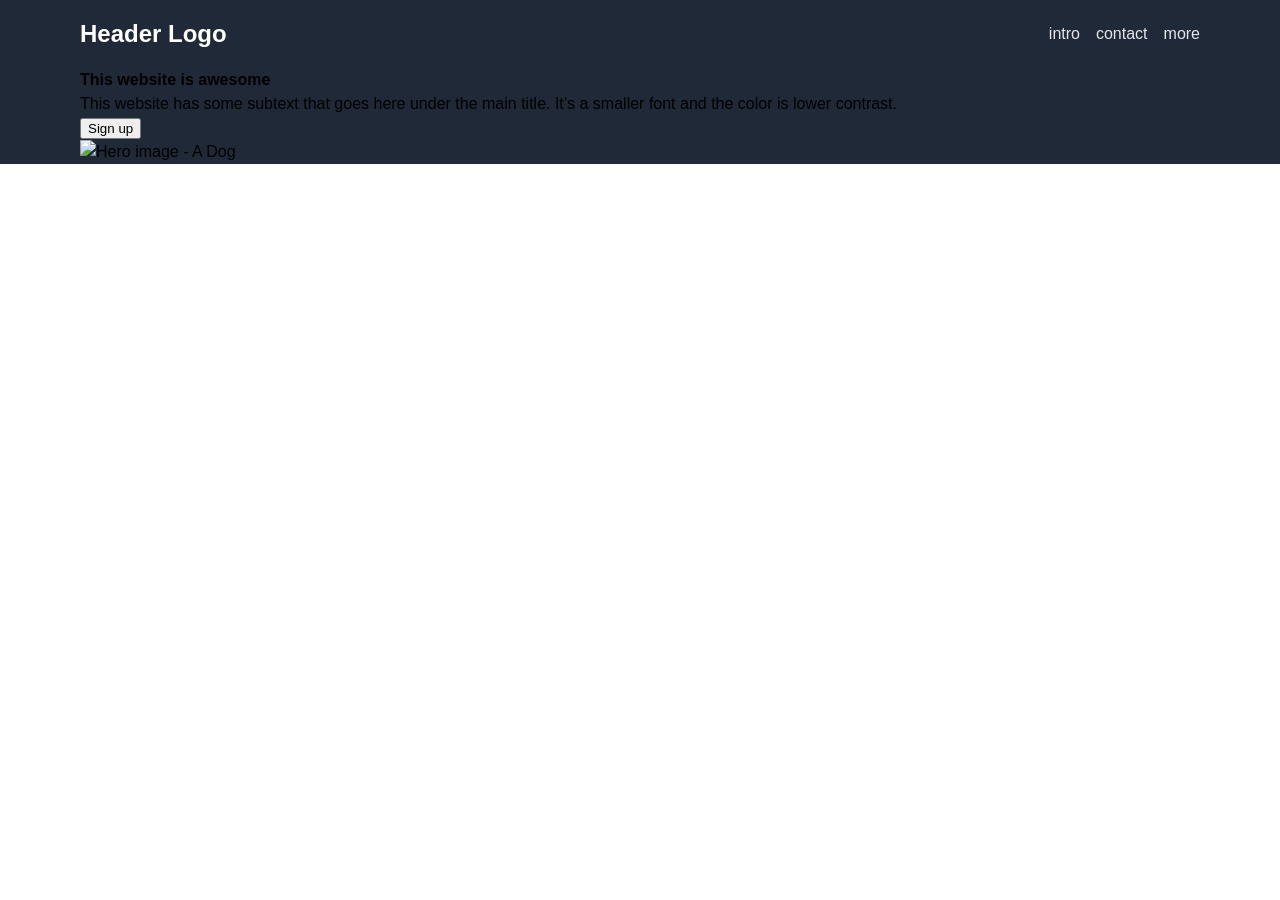
==== 0512/index.html @ 771ddcb2 "建立html、css環境及header結構" ====
<!doctype html>
<html lang="zh-TW">
  <head>
    <meta charset="UTF-8" />
    <meta name="viewport" content="width=device-width, initial-scale=1.0" />
    <title>Document</title>
    <link rel="stylesheet" href="./css/reset.css" />
    <link rel="stylesheet" href="./css/golbal.css" />
    <link rel="stylesheet" href="./css/header.css" />
  </head>
  <body>
    <header class="header">
      <div class="container">
        <nav class="navbar">
          <h1 class="title">Header Logo</h1>
          <ul class="nav-link-group">
            <li><a href="#" class="nav-link">intro</a></li>
            <li><a href="#" class="nav-link">contact</a></li>
            <li><a href="#" class="nav-link">more</a></li>
          </ul>
        </nav>
        <section class="hero">
          <div class="hero-info">
            <h2 class="hero-info-title">This website is awesome</h2>
            <p class="hero-info-description">
              This website has some subtext that goes here under the main title.
              It’s a smaller font and the color is lower contrast.
            </p>
            <button class="hero-info-signup">Sign up</button>
          </div>
          <img
            src="https://pub-e5ad6fa58965460ca72f9f8145a4d629.r2.dev/openai-images/70e942ed-c753-40c6-9789-dfa2f6c8fd0b.png"
            alt="Hero image - A Dog"
            class="hero-image"
          />
        </section>
      </div>
    </header>
  </body>
</html>
---- 0512/css/golbal.css ----
*{
    box-sizing: border-box;
    font-family: Arial, Helvetica, sans-serif;
}

body{
    line-height: 1.5;
}

.container{
    width: min(100% - 64px, 1120px);
    margin: 0 auto;
    /* margin-inline: auto; */
}
---- 0512/css/header.css ----
/* nav */
.header{
    background-color: #1f2937;
}

.navbar{
    display: flex;
    flex-direction: column;
    align-items: center;
}

.title{
    /* outline: 2px red solid; */
    font-size: 24px;
    font-weight: 700;
    color: white;
    text-align: center;
    
    padding-top: 16px;
    padding-bottom: 16px;
}

.nav-link-group{
    /* outline: 2px red solid; */
    display: flex;
    padding-bottom: 24px;

    gap: 0 16px;
}

.nav-link{
    text-decoration: none;
    color: #e5e7eb;
    font-size: 16px;
    
}



@media screen and (min-width:640px){
    /* nav */
    .navbar{
        flex-direction: row;
        justify-content: space-between;
    }
    .nav-link-group{
        padding-bottom: 0;
    }
}
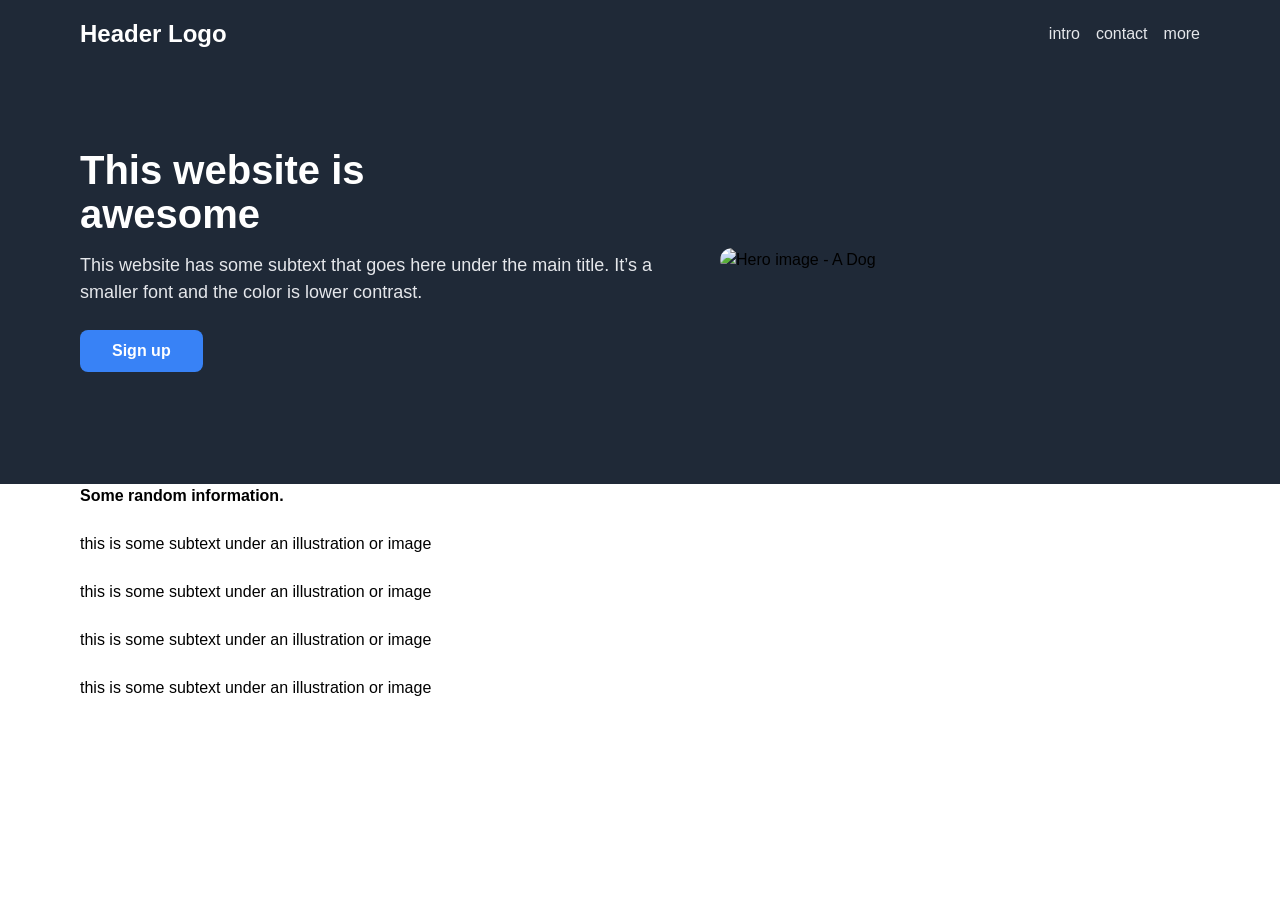
==== commit 02cea377: "修改並完成header區域" ====
--- a/0512/index.html
+++ b/0512/index.html
@@ -3,9 +3,9 @@
   <head>
     <meta charset="UTF-8" />
     <meta name="viewport" content="width=device-width, initial-scale=1.0" />
-    <title>Document</title>
+    <title>0512手切狗狗</title>
     <link rel="stylesheet" href="./css/reset.css" />
-    <link rel="stylesheet" href="./css/golbal.css" />
+    <link rel="stylesheet" href="./css/global.css" />
     <link rel="stylesheet" href="./css/header.css" />
   </head>
   <body>
@@ -36,5 +36,30 @@
         </section>
       </div>
     </header>
+    <main class="main">
+      <section class="features">
+        <div class="container">
+          <h2 class="festures-title">Some random information.</h2>
+          <div class="feature-list">
+            <div class="feature-card">
+              <img src="" alt="" class="feature-image">
+              <p class="feature-description">this is some subtext under an illustration or image</p>
+            </div>
+            <div class="feature-card">
+              <img src="" alt="" class="feature-image">
+              <p class="feature-description">this is some subtext under an illustration or image</p>
+            </div>
+            <div class="feature-card">
+              <img src="" alt="" class="feature-image">
+              <p class="feature-description">this is some subtext under an illustration or image</p>
+            </div>
+            <div class="feature-card">
+              <img src="" alt="" class="feature-image">
+              <p class="feature-description">this is some subtext under an illustration or image</p>
+            </div>
+          </div>
+        </div>
+      </section>
+    </main>
   </body>
 </html>
--- a/0512/css/global.css
+++ b/0512/css/global.css
@@ -0,0 +1,14 @@
+*{
+    box-sizing: border-box;
+    font-family: Arial, Helvetica, sans-serif;
+}
+
+body{
+    line-height: 1.5;
+}
+
+.container{
+    width: min(100% - 64px, 1120px);
+    margin: 0 auto;
+    /* margin-inline: auto; */
+}
--- a/0512/css/header.css
+++ b/0512/css/header.css
@@ -35,7 +35,51 @@
     
 }
 
+/* hero */
 
+.hero{
+  display: flex;
+  flex-direction: column;
+  align-items: center;
+  gap: 32px;
+  padding-bottom: 80px;
+}
+
+.hero-info{
+  text-align: center;
+}
+
+.hero-info-title{
+  font-size: 40px;
+  font-weight: 800;
+  line-height: 1.1;
+  color: white;
+  margin-bottom: 16px;
+}
+
+.hero-info-description{
+  font-size: 18px;
+  color: #e5e7eb;
+  margin-bottom: 24px;
+}
+
+.hero-info-signup{
+  background-color: #3882f6;
+  color: white;
+  border: none;
+  border-radius: 8px;
+  padding: 12px 32px;
+  font-size: 16px;
+  font-weight: 700;
+  cursor: pointer;
+}
+
+.hero-image{
+  width: 100%;
+  height: auto;
+  border-radius: 12px;
+  display: block;
+}
 
 @media screen and (min-width:640px){
     /* nav */
@@ -46,4 +90,34 @@
     .nav-link-group{
         padding-bottom: 0;
     }
-}+}
+
+@media screen and (min-width:768px){
+  /* hero */
+  .hero {
+    flex-direction: row;
+    justify-content: space-between;
+    align-items: center;
+    gap: 64px;
+
+    padding-top: 80px;
+    padding-bottom: 112px;
+  }
+
+  .hero-info {
+    flex: 1;
+    text-align: left;
+    min-width: 0;
+  }
+
+  .hero-info-title{
+    max-width: 420px;
+  }
+
+  .hero-image {
+    width: 480px;
+    height: auto;
+    flex-shrink: 0;
+  }
+}
+
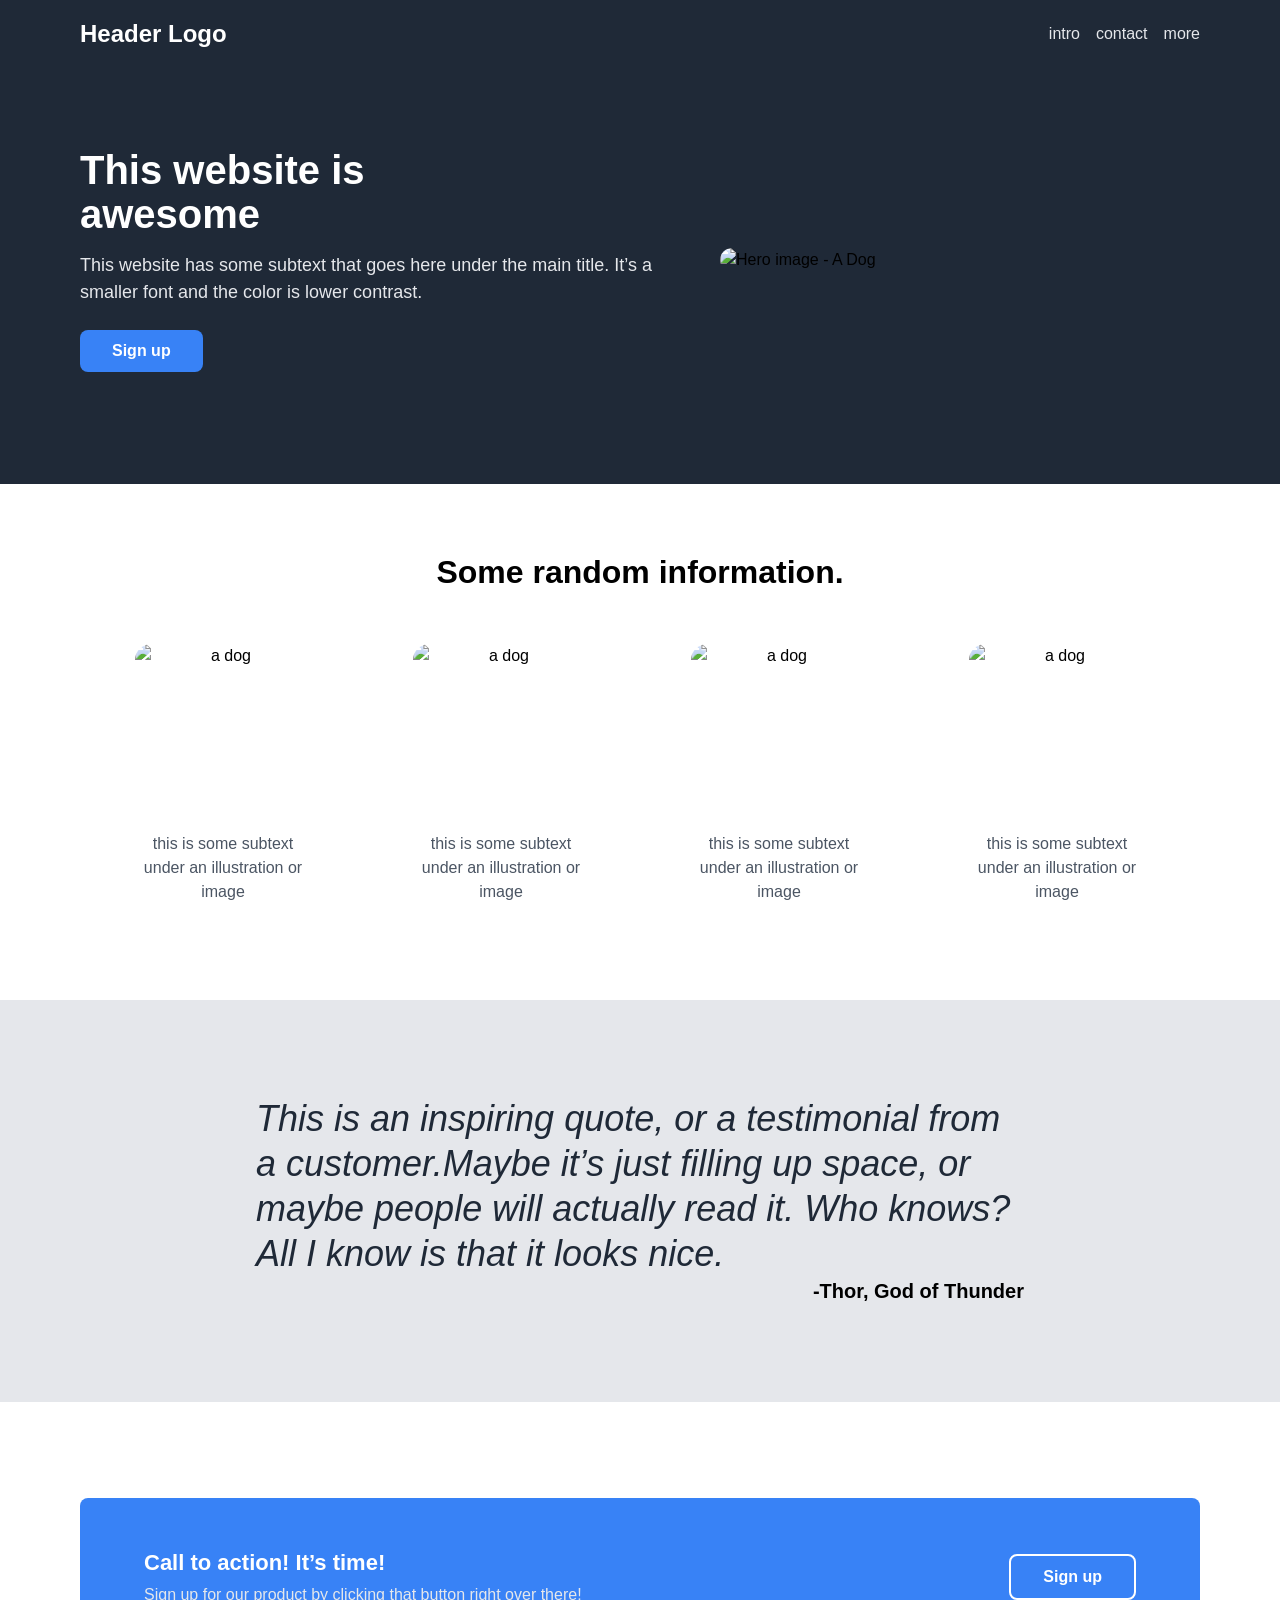
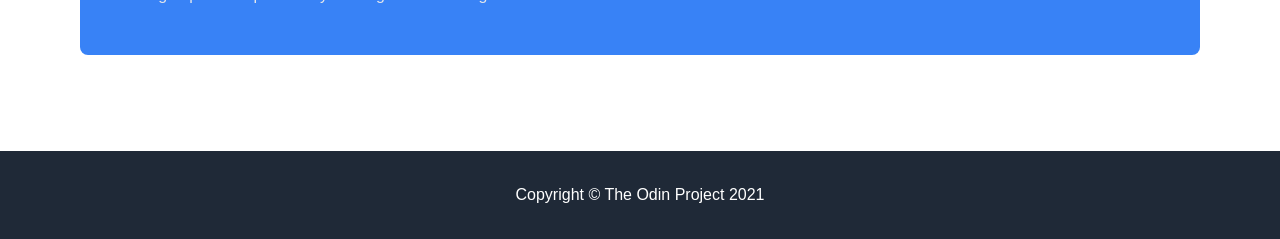
==== commit 1c9bfc7d: "新增作業" ====
--- a/0512/index.html
+++ b/0512/index.html
@@ -3,10 +3,12 @@
   <head>
     <meta charset="UTF-8" />
     <meta name="viewport" content="width=device-width, initial-scale=1.0" />
-    <title>0512手切狗狗</title>
+    <title>0512手切狗</title>
     <link rel="stylesheet" href="./css/reset.css" />
     <link rel="stylesheet" href="./css/global.css" />
     <link rel="stylesheet" href="./css/header.css" />
+    <link rel="stylesheet" href="./css/main.css" />
+    <link rel="stylesheet" href="./css/footer.css" />
   </head>
   <body>
     <header class="header">
@@ -39,27 +41,88 @@
     <main class="main">
       <section class="features">
         <div class="container">
-          <h2 class="festures-title">Some random information.</h2>
+          <h2 class="features-title">Some random information.</h2>
           <div class="feature-list">
             <div class="feature-card">
-              <img src="" alt="" class="feature-image">
-              <p class="feature-description">this is some subtext under an illustration or image</p>
+              <div class="feature-img-box">
+                <img
+                  src="https://pub-e5ad6fa58965460ca72f9f8145a4d629.r2.dev/openai-images/70e942ed-c753-40c6-9789-dfa2f6c8fd0b.png"
+                  alt="a dog"
+                  class="feature-image"
+                />
+              </div>
+              <p class="feature-description">
+                this is some subtext under an illustration or image
+              </p>
             </div>
             <div class="feature-card">
-              <img src="" alt="" class="feature-image">
-              <p class="feature-description">this is some subtext under an illustration or image</p>
+              <div class="feature-img-box">
+                <img
+                  src="https://pub-e5ad6fa58965460ca72f9f8145a4d629.r2.dev/openai-images/70e942ed-c753-40c6-9789-dfa2f6c8fd0b.png"
+                  alt="a dog"
+                  class="feature-image"
+                />
+              </div>
+              <p class="feature-description">
+                this is some subtext under an illustration or image
+              </p>
             </div>
             <div class="feature-card">
-              <img src="" alt="" class="feature-image">
-              <p class="feature-description">this is some subtext under an illustration or image</p>
+              <div class="feature-img-box">
+                <img
+                  src="https://pub-e5ad6fa58965460ca72f9f8145a4d629.r2.dev/openai-images/70e942ed-c753-40c6-9789-dfa2f6c8fd0b.png"
+                  alt="a dog"
+                  class="feature-image"
+                />
+              </div>
+              <p class="feature-description">
+                this is some subtext under an illustration or image
+              </p>
             </div>
             <div class="feature-card">
-              <img src="" alt="" class="feature-image">
-              <p class="feature-description">this is some subtext under an illustration or image</p>
+              <div class="feature-img-box">
+                <img
+                  src="https://pub-e5ad6fa58965460ca72f9f8145a4d629.r2.dev/openai-images/70e942ed-c753-40c6-9789-dfa2f6c8fd0b.png"
+                  alt="a dog"
+                  class="feature-image"
+                />
+              </div>
+              <p class="feature-description">
+                this is some subtext under an illustration or image
+              </p>
             </div>
           </div>
         </div>
       </section>
+      <section class="quote">
+        <div class="container">
+          <div class="quote-box">
+            <p class="quote-text">
+              This is an inspiring quote, or a testimonial from a customer.Maybe
+              it’s just filling up space, or maybe people will actually read it.
+              Who knows? All I know is that it looks nice.
+            </p>
+            <p class="quote-author">-Thor, God of Thunder</p>
+          </div>
+        </div>
+      </section>
+      <section class="signup">
+        <div class="container">
+          <div class="signup-box">
+            <div class="signup-info">
+              <h3 class="signup-title">Call to action! It’s time!</h3>
+              <p class="signup-description">
+                Sign up for our product by clicking that button right over
+                there!
+              </p>
+            </div>
+            <button class="signup-button">Sign up</button>
+          </div>
+        </div>
+      </section>
     </main>
+    <footer class="footer">
+      <p class="footer-text">Copyright &copy; The Odin Project 2021</p>
+    </footer>
   </body>
 </html>
--- a/0512/css/main.css
+++ b/0512/css/main.css
@@ -0,0 +1,142 @@
+/* features */
+.features{
+  padding: 64px 0 96px 0;
+  text-align: center;
+}
+
+.features-title{
+  font-size: 32px;
+  font-weight: 800;
+  margin-bottom: 48px;
+}
+
+.feature-list{
+  margin: 0 16px;
+  display: grid;
+  grid-template-columns: 1fr;
+  gap: 24px;
+}
+
+.feature-card{
+  width: 100%;
+    max-width: 176px;
+    margin: 0 auto;
+}
+
+.feature-img-box{
+  margin-bottom: 12px;
+  width: 100%;
+  max-width: 176px;
+  aspect-ratio: 1;
+  border-radius: 16px;
+  overflow: hidden;
+}
+
+.feature-image{
+  object-fit: cover;
+  display: block;
+  width: 100%;
+  height: 100%;
+}
+
+.feature-description{
+  font-size: 16px;
+  color: #4b5563;
+}
+
+/* quote */
+.quote{
+  background-color: #e5e7eb;
+  padding: 96px 0;
+}
+
+.quote-box{
+  max-width: 768px;
+  margin: 0 auto;
+}
+
+.quote-text{
+  font-size: 28px;
+  font-weight: 300;
+  font-style: italic;
+  color: #1f2937;
+  line-height: 1.25;
+}
+
+.quote-author{
+  font-size: 20px;
+  font-weight: 800;
+  text-align: right;
+}
+
+/* signup */
+.signup{
+  padding: 80px 0;
+}
+
+.signup-box{
+  padding: 32px 24px;
+  background-color: #3882f6;
+  color: white;
+  border-radius: 8px;
+  display: flex;
+  flex-direction: column;
+  align-items: center;
+  text-align: center;
+  gap: 24px;
+}
+
+.signup-title{
+  font-size: 22px;
+  margin-bottom: 4px;
+}
+
+.signup-description{
+  color: #e5e7eb;
+  font-size: 16px;
+}
+
+.signup-button{
+  padding: 12px 32px;
+  background-color: #3882f6;
+  color: white;
+  border: 2px solid white;
+  border-radius: 8px;
+  font-size: 16px;
+  font-weight: 700;
+}
+
+@media screen and (min-width:640px){
+  /* features */
+  .feature-list{
+    grid-template-columns: repeat(2, 1fr);
+  }
+}
+
+@media screen and (min-width:768px){
+  /* features */
+  .quote-text{
+    font-size: 36px;
+  }
+  /* signup */
+  .signup-box{
+    padding: 40px 48px;
+    flex-direction: row;
+    text-align: left;
+    justify-content: space-between;
+  }
+}
+
+@media screen and (min-width:1024px){
+  /* features */
+  .feature-list{
+    grid-template-columns: repeat(4, 1fr);
+  }
+  /* signup */
+  .signup-box{
+    padding: 48px 64px;
+  }
+  .signup{
+  padding: 96px 0;
+}
+}
--- a/0512/css/footer.css
+++ b/0512/css/footer.css
@@ -0,0 +1,10 @@
+.footer{
+  background-color: #1f2937;
+  padding: 32px 0;
+  text-align: center;
+}
+
+.footer-text{
+  color: white;
+  font-size: 16px;
+}
